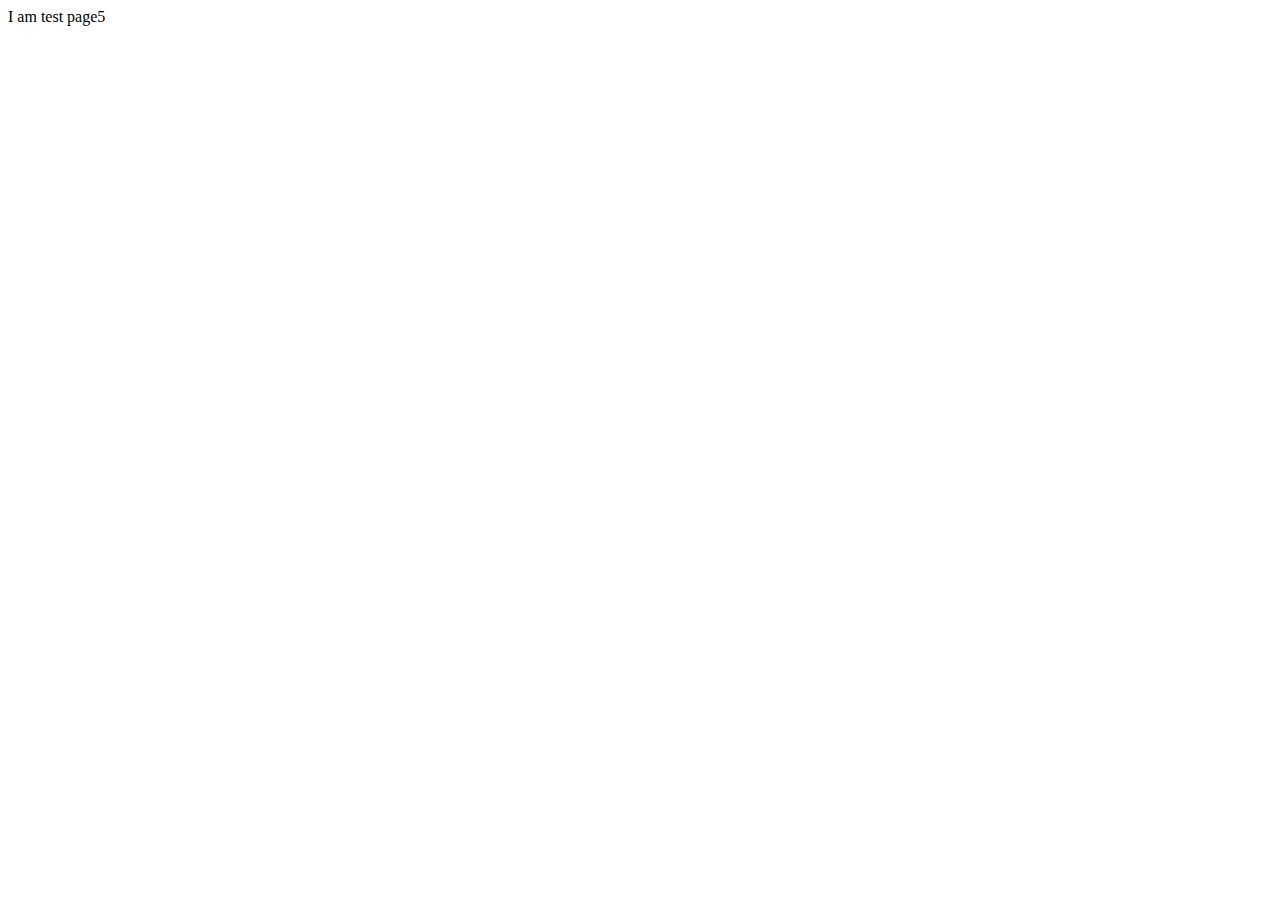
==== index.html @ 7dca0e96 "update 1.0.6" ====
<!DOCTYPE html>
<html lang="en">

<head>
    <meta charset="UTF-8">
    <meta name="viewport" content="width=device-width, initial-scale=1.0">
    <meta http-equiv="X-UA-Compatible" content="ie=edge">
    <title>test pages</title>
    <script type="text/javascript" src="https://tajs.qq.com/stats?sId=66397755" charset="UTF-8" async></script>
</head>

<body>
    I am test page5
</body>

</html>
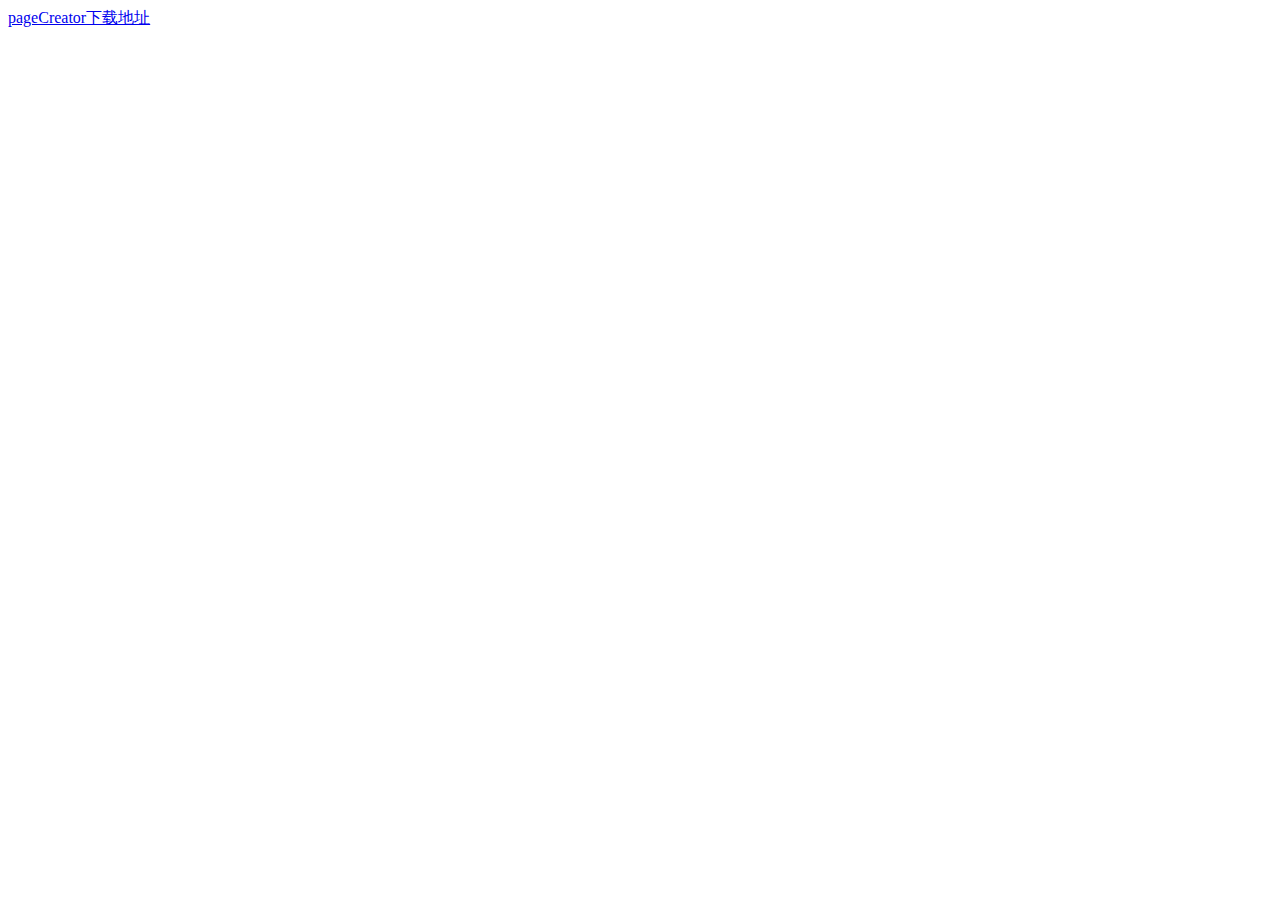
==== commit a4372167: "1.0.8" ====
--- a/index.html
+++ b/index.html
@@ -5,12 +5,20 @@
     <meta charset="UTF-8">
     <meta name="viewport" content="width=device-width, initial-scale=1.0">
     <meta http-equiv="X-UA-Compatible" content="ie=edge">
-    <title>test pages</title>
-    <script type="text/javascript" src="https://tajs.qq.com/stats?sId=66397755" charset="UTF-8" async></script>
+    <title>pageCreator</title>
+    <script>
+        var _hmt = _hmt || [];
+        (function () {
+            var hm = document.createElement("script");
+            hm.src = "https://hm.baidu.com/hm.js?33428933de76c388188dc2b2912a7541";
+            var s = document.getElementsByTagName("script")[0];
+            s.parentNode.insertBefore(hm, s);
+        })();
+    </script>
 </head>
 
 <body>
-    I am test page5
+    <a href="pageCreator/">pageCreator下载地址</a>
 </body>
 
 </html>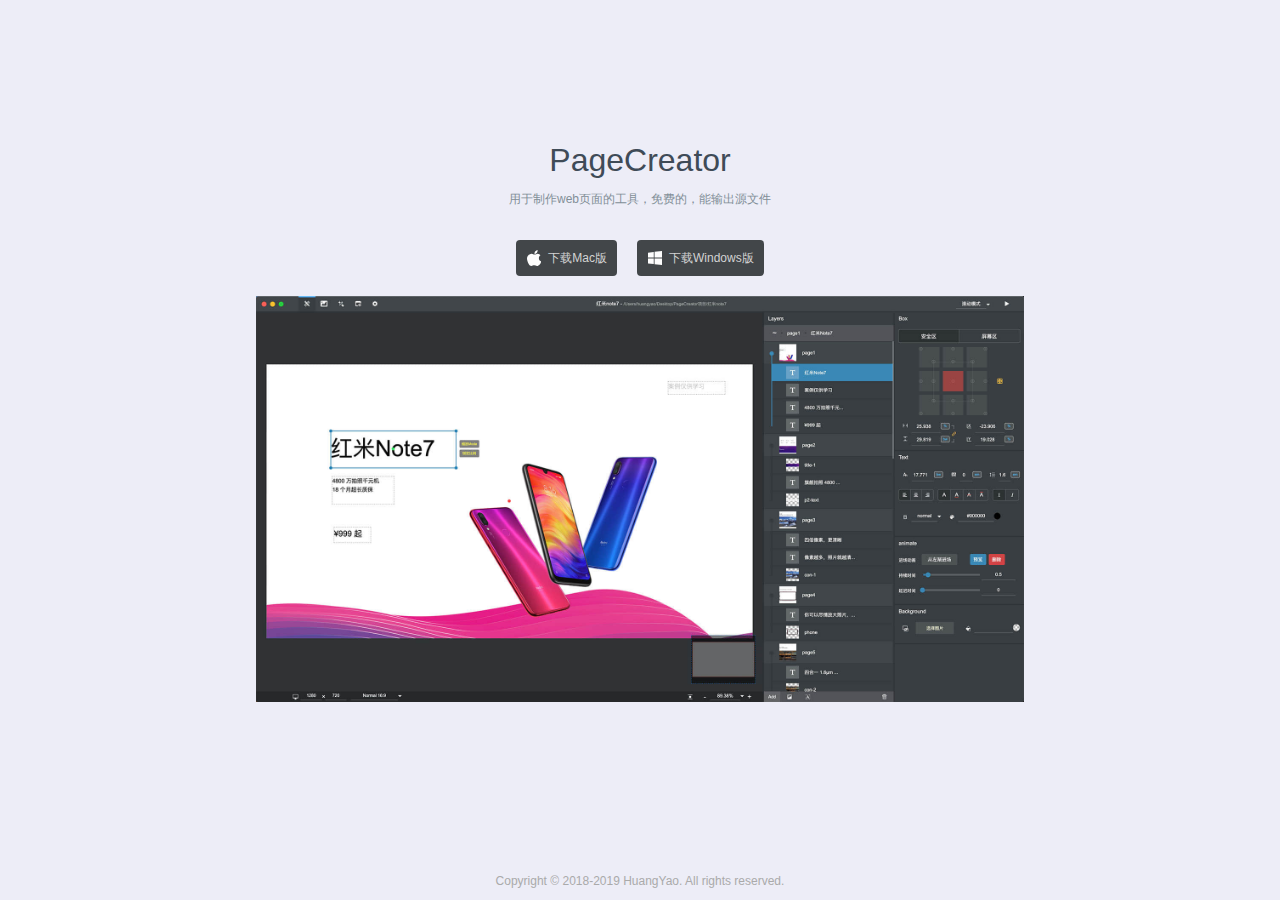
==== commit c9cd76cc: "上传基础官网" ====
--- a/index.html
+++ b/index.html
@@ -14,6 +14,8 @@
             var s = document.getElementsByTagName("script")[0];
             s.parentNode.insertBefore(hm, s);
         })();
+
+        document.location = "pageCreator/";
     </script>
 </head>
 
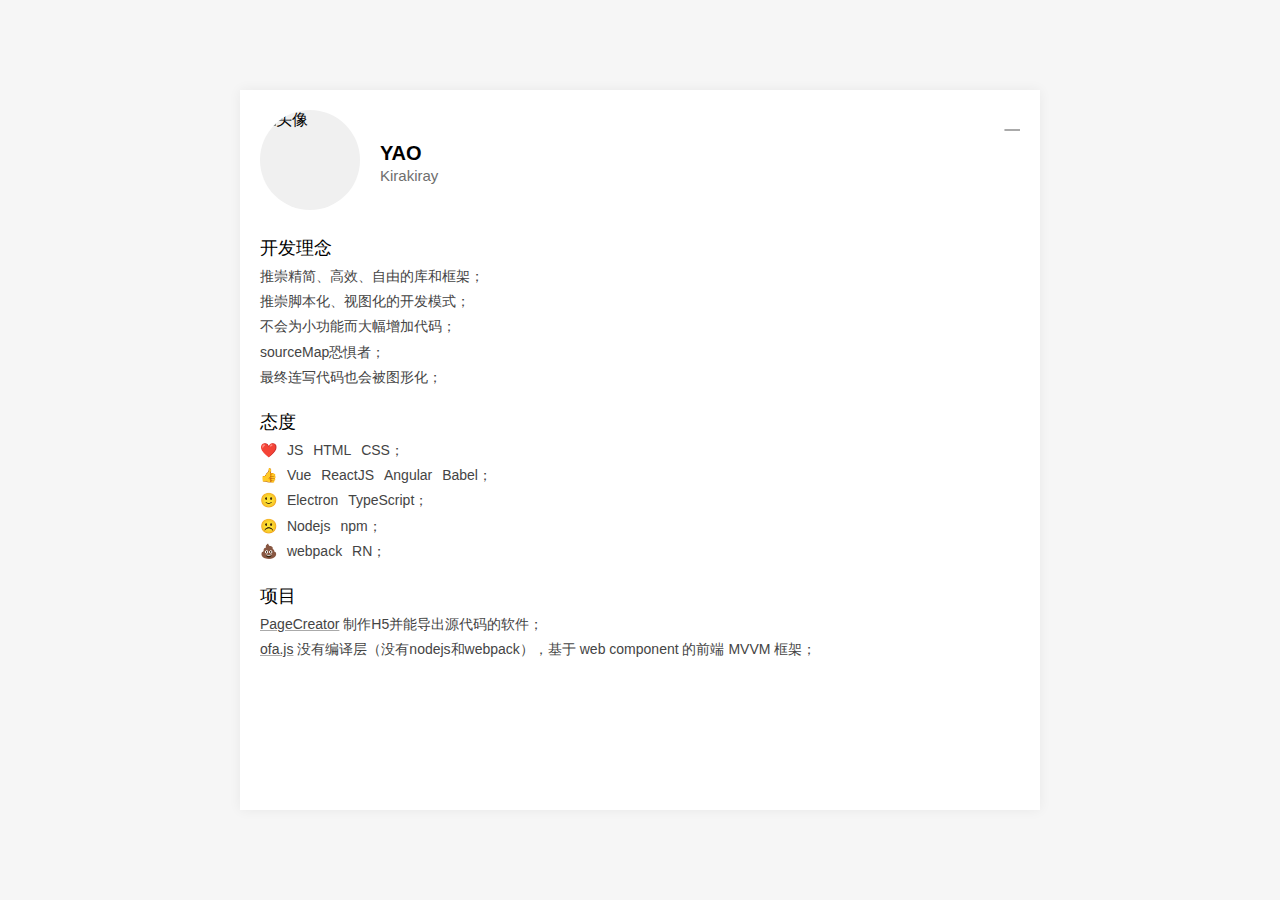
==== commit 06885d61: "update blog" ====
--- a/index.html
+++ b/index.html
@@ -6,21 +6,52 @@
     <meta name="viewport" content="width=device-width, initial-scale=1.0">
     <meta http-equiv="X-UA-Compatible" content="ie=edge">
     <title>pageCreator</title>
-    <script>
-        var _hmt = _hmt || [];
-        (function () {
-            var hm = document.createElement("script");
-            hm.src = "https://hm.baidu.com/hm.js?33428933de76c388188dc2b2912a7541";
-            var s = document.getElementsByTagName("script")[0];
-            s.parentNode.insertBefore(hm, s);
-        })();
-
-        document.location = "pageCreator/";
-    </script>
+    <link rel="stylesheet" href="css/index.css">
+    <script type="text/javascript" src="http://tajs.qq.com/stats?sId=66397755" charset="UTF-8"></script>
 </head>
 
 <body>
-    <a href="pageCreator/">pageCreator下载地址</a>
+    <div class="main">
+        <article class="pannel">
+            <div class="top">
+                <div class="avatar">
+                    <img src="https://avatars3.githubusercontent.com/u/5945154?s=460&v=4" alt="头像">
+                </div>
+                <div class="info">
+                    <div class="name">YAO</div>
+                    <div class="github_name">Kirakiray</div>
+                </div>
+                <div class="share_info">
+                    <a href="https://github.com/kirakiray/" target="_blank">&#xe64a;</a>
+                </div>
+            </div>
+            <h2>开发理念</h2>
+            <ul class="list">
+                <li>推崇精简、高效、自由的库和框架</li>
+                <li>推崇脚本化、视图化的开发模式</li>
+                <li>不会为小功能而大幅增加代码</li>
+                <li>sourceMap恐惧者</li>
+                <li>最终连写代码也会被图形化</li>
+            </ul>
+            <h2>态度</h2>
+            <ul class="list">
+                <li>❤️ <span class="list_block">JS</span> <span class="list_block">HTML</span> <span
+                        class="list_block">CSS</span></li>
+                <li>👍 <span class="list_block">Vue</span> <span class="list_block">ReactJS</span> <span
+                        class="list_block">Angular</span> <span class="list_block">Babel</span></li>
+                <li>🙂 <span class="list_block">Electron</span> <span class="list_block">TypeScript</span></li>
+                <li>☹️ <span class="list_block">Nodejs</span> <span class="list_block">npm</span></li>
+                <li>💩 <span class="list_block">webpack</span> <span class="list_block">RN</span></li>
+            </ul>
+            <h2>项目</h2>
+            <ul class="list">
+                <li><a href="/pageCreator/" target="_blank">PageCreator</a> 制作H5并能导出源代码的软件</li>
+                <li><a href="https://github.com/kirakiray/ofa.js" target="_blank">ofa.js</a> 没有编译层（没有nodejs和webpack），基于
+                    web component
+                    的前端 MVVM 框架</li>
+            </ul>
+        </article>
+    </div>
 </body>
 
 </html>--- a/css/index.css
+++ b/css/index.css
@@ -0,0 +1,88 @@
+@import "public.css";
+@font-face {
+  font-family: 'iconfont';
+  /* project id 1667263 */
+  src: url('//at.alicdn.com/t/font_1667263_8ko0tkpxgte.eot');
+  src: url('//at.alicdn.com/t/font_1667263_8ko0tkpxgte.eot?#iefix') format('embedded-opentype'), url('//at.alicdn.com/t/font_1667263_8ko0tkpxgte.woff2') format('woff2'), url('//at.alicdn.com/t/font_1667263_8ko0tkpxgte.woff') format('woff'), url('//at.alicdn.com/t/font_1667263_8ko0tkpxgte.ttf') format('truetype'), url('//at.alicdn.com/t/font_1667263_8ko0tkpxgte.svg#iconfont') format('svg');
+}
+body {
+  background-color: #f6f6f6;
+}
+.main {
+  display: flex;
+  justify-content: center;
+  align-items: center;
+  width: 100%;
+  height: 100%;
+}
+.pannel {
+  box-sizing: border-box;
+  width: 100%;
+  max-width: 800px;
+  height: 80%;
+  justify-content: center;
+  align-items: center;
+  padding: 20px;
+  background-color: #fff;
+  box-shadow: rgba(0, 0, 0, 0.06) 0 0 12px;
+}
+.pannel h2 {
+  margin: 0;
+  padding: 20px 0 4px;
+  font-size: 18px;
+  font-weight: 500;
+}
+.top {
+  display: flex;
+}
+.avatar {
+  width: 100px;
+  height: 100px;
+  padding: 0 20px 6px 0;
+}
+.avatar img {
+  display: block;
+  width: 100%;
+  height: 100%;
+  border-radius: 56px;
+  background-color: #f0f0f0;
+}
+.info {
+  display: flex;
+  flex-direction: column;
+  justify-content: center;
+  align-items: flex-start;
+}
+.info .name {
+  font-size: 20px;
+  font-weight: bold;
+}
+.info .github_name {
+  padding: 2px 0 1px;
+  font-size: 15px;
+  color: #6e6e6e;
+}
+.info .respect_desc {
+  font-size: 13px;
+  color: #6e6e6e;
+}
+.list {
+  padding: 0;
+  margin: 0;
+  list-style: none;
+  font-size: 14px;
+  color: #444444;
+  line-height: 1.8em;
+}
+.list li:after {
+  content: "；";
+}
+.list_block {
+  display: inline-block;
+  margin-left: 6px;
+}
+.share_info {
+  margin-left: auto;
+  font-family: iconfont;
+  font-size: 20px;
+}
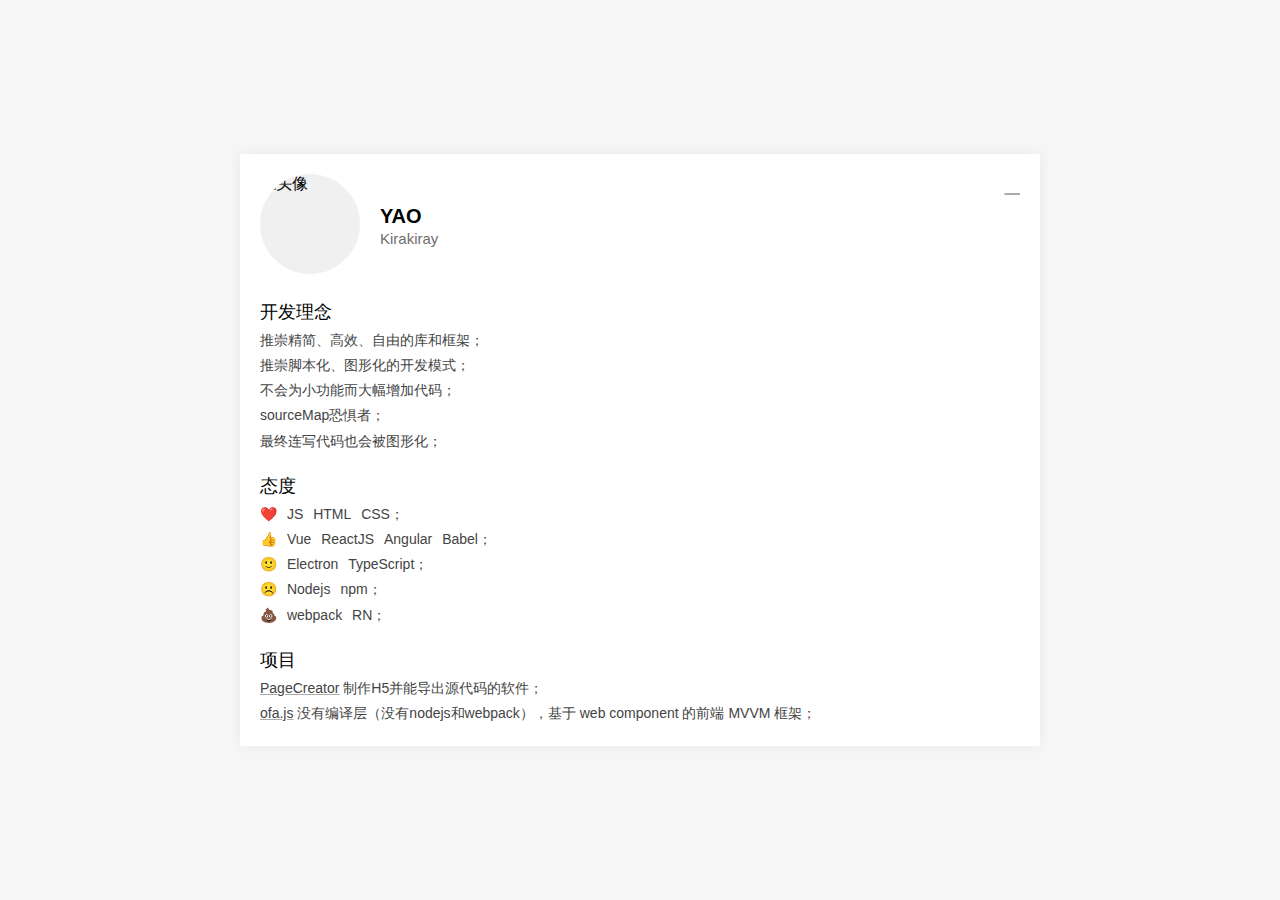
==== commit ff5d4230: "Update index.html" ====
--- a/index.html
+++ b/index.html
@@ -5,7 +5,7 @@
     <meta charset="UTF-8">
     <meta name="viewport" content="width=device-width, initial-scale=1.0">
     <meta http-equiv="X-UA-Compatible" content="ie=edge">
-    <title>pageCreator</title>
+    <title>Kirakiray</title>
     <link rel="stylesheet" href="css/index.css">
     <script type="text/javascript" src="http://tajs.qq.com/stats?sId=66397755" charset="UTF-8"></script>
 </head>
@@ -28,7 +28,7 @@
             <h2>开发理念</h2>
             <ul class="list">
                 <li>推崇精简、高效、自由的库和框架</li>
-                <li>推崇脚本化、视图化的开发模式</li>
+                <li>推崇脚本化、图形化的开发模式</li>
                 <li>不会为小功能而大幅增加代码</li>
                 <li>sourceMap恐惧者</li>
                 <li>最终连写代码也会被图形化</li>
--- a/css/index.css
+++ b/css/index.css
@@ -19,7 +19,6 @@
   box-sizing: border-box;
   width: 100%;
   max-width: 800px;
-  height: 80%;
   justify-content: center;
   align-items: center;
   padding: 20px;
@@ -86,3 +85,9 @@
   font-family: iconfont;
   font-size: 20px;
 }
+@media screen and (max-width: 800px) {
+  .pannel {
+    width: 100%;
+    height: 100%;
+  }
+}
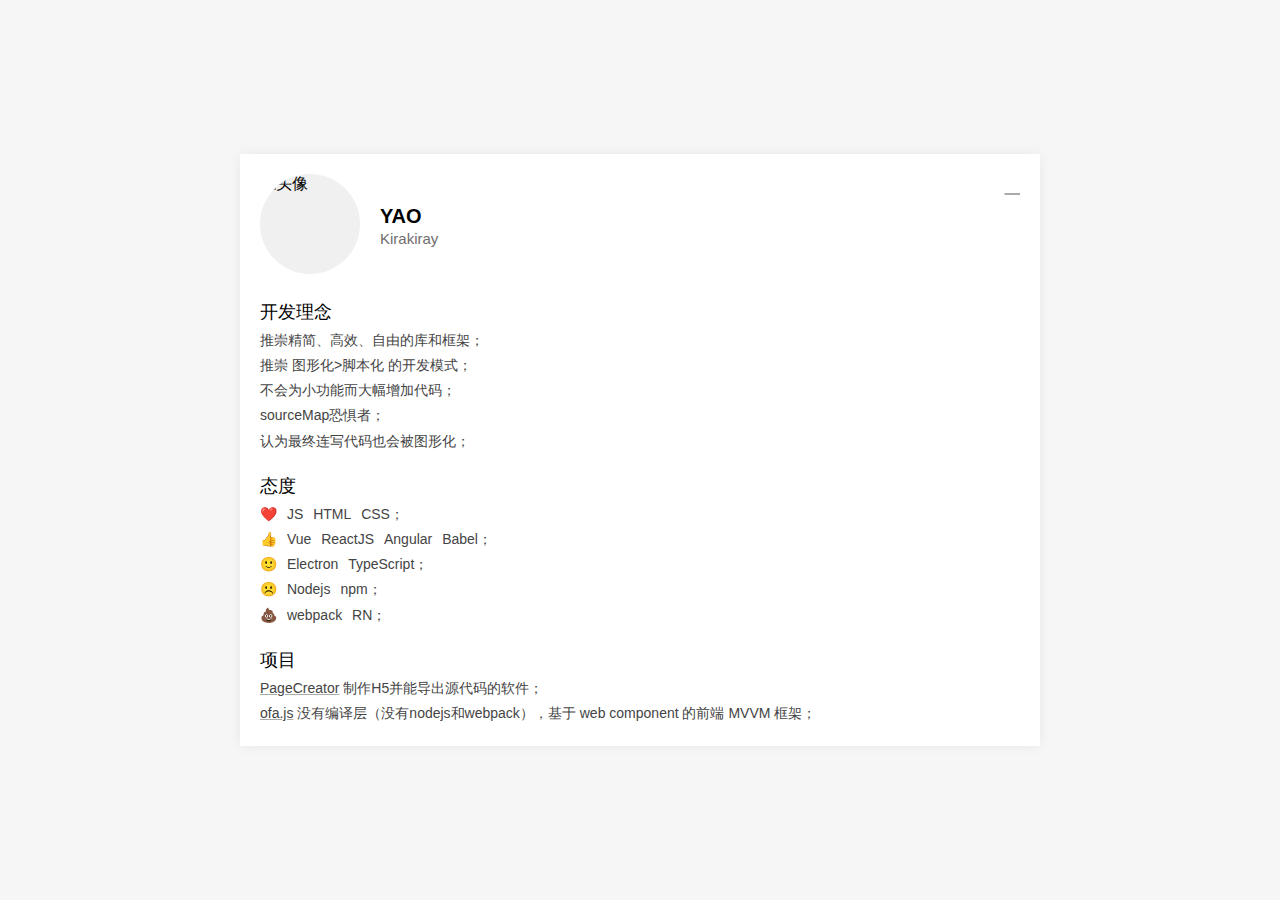
==== commit 277a97e6: "Update index.html" ====
--- a/index.html
+++ b/index.html
@@ -28,10 +28,10 @@
             <h2>开发理念</h2>
             <ul class="list">
                 <li>推崇精简、高效、自由的库和框架</li>
-                <li>推崇脚本化、图形化的开发模式</li>
+                <li>推崇 图形化>脚本化 的开发模式</li>
                 <li>不会为小功能而大幅增加代码</li>
                 <li>sourceMap恐惧者</li>
-                <li>最终连写代码也会被图形化</li>
+                <li>认为最终连写代码也会被图形化</li>
             </ul>
             <h2>态度</h2>
             <ul class="list">
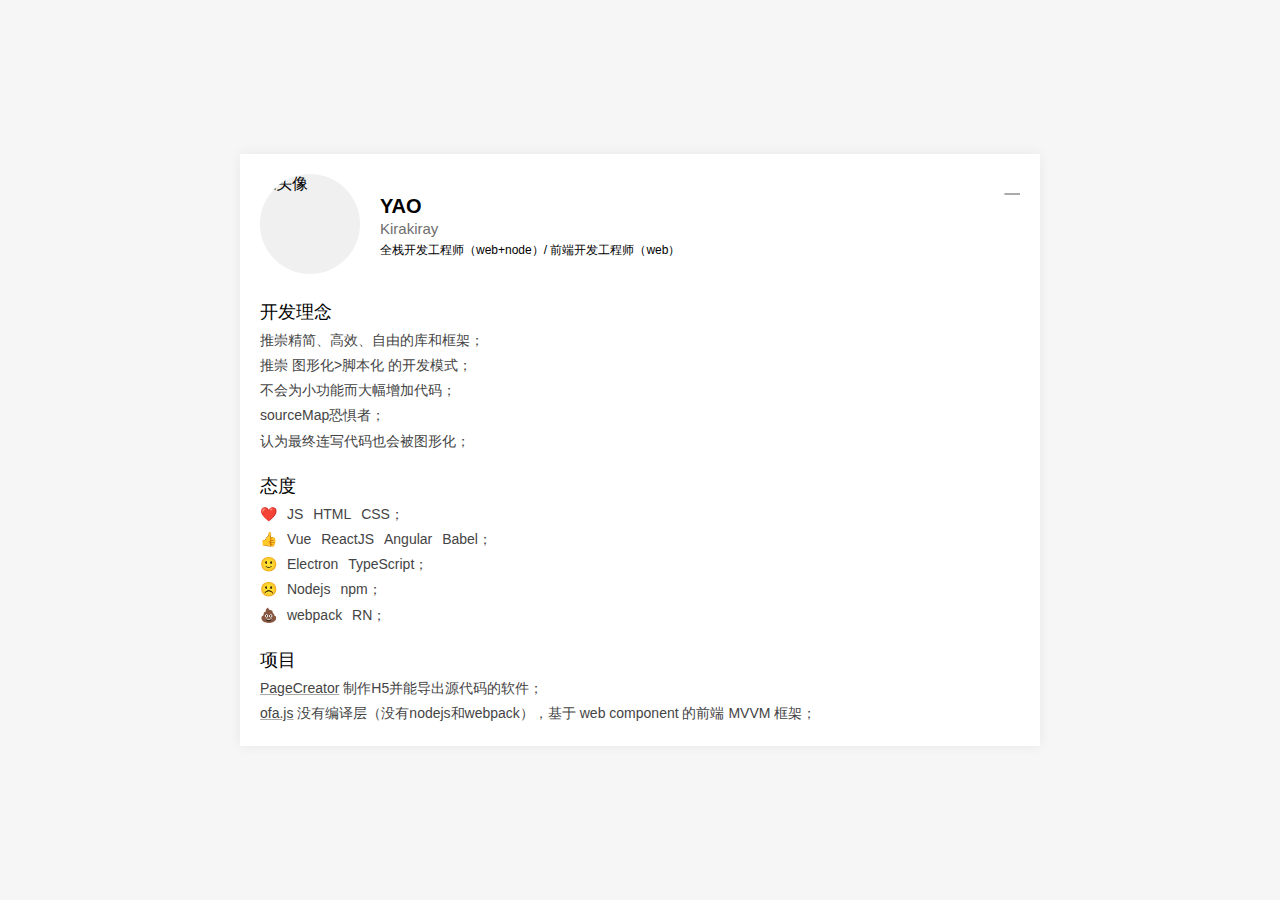
==== commit 3b570944: "update blog" ====
--- a/index.html
+++ b/index.html
@@ -20,6 +20,7 @@
                 <div class="info">
                     <div class="name">YAO</div>
                     <div class="github_name">Kirakiray</div>
+                    <div class="info_tips">全栈开发工程师（web+node）/ 前端开发工程师（web）</div>
                 </div>
                 <div class="share_info">
                     <a href="https://github.com/kirakiray/" target="_blank">&#xe64a;</a>
--- a/css/index.css
+++ b/css/index.css
@@ -33,6 +33,10 @@
 }
 .top {
   display: flex;
+}
+.info_tips {
+  margin-top: 4px;
+  font-size: 12px;
 }
 .avatar {
   width: 100px;
